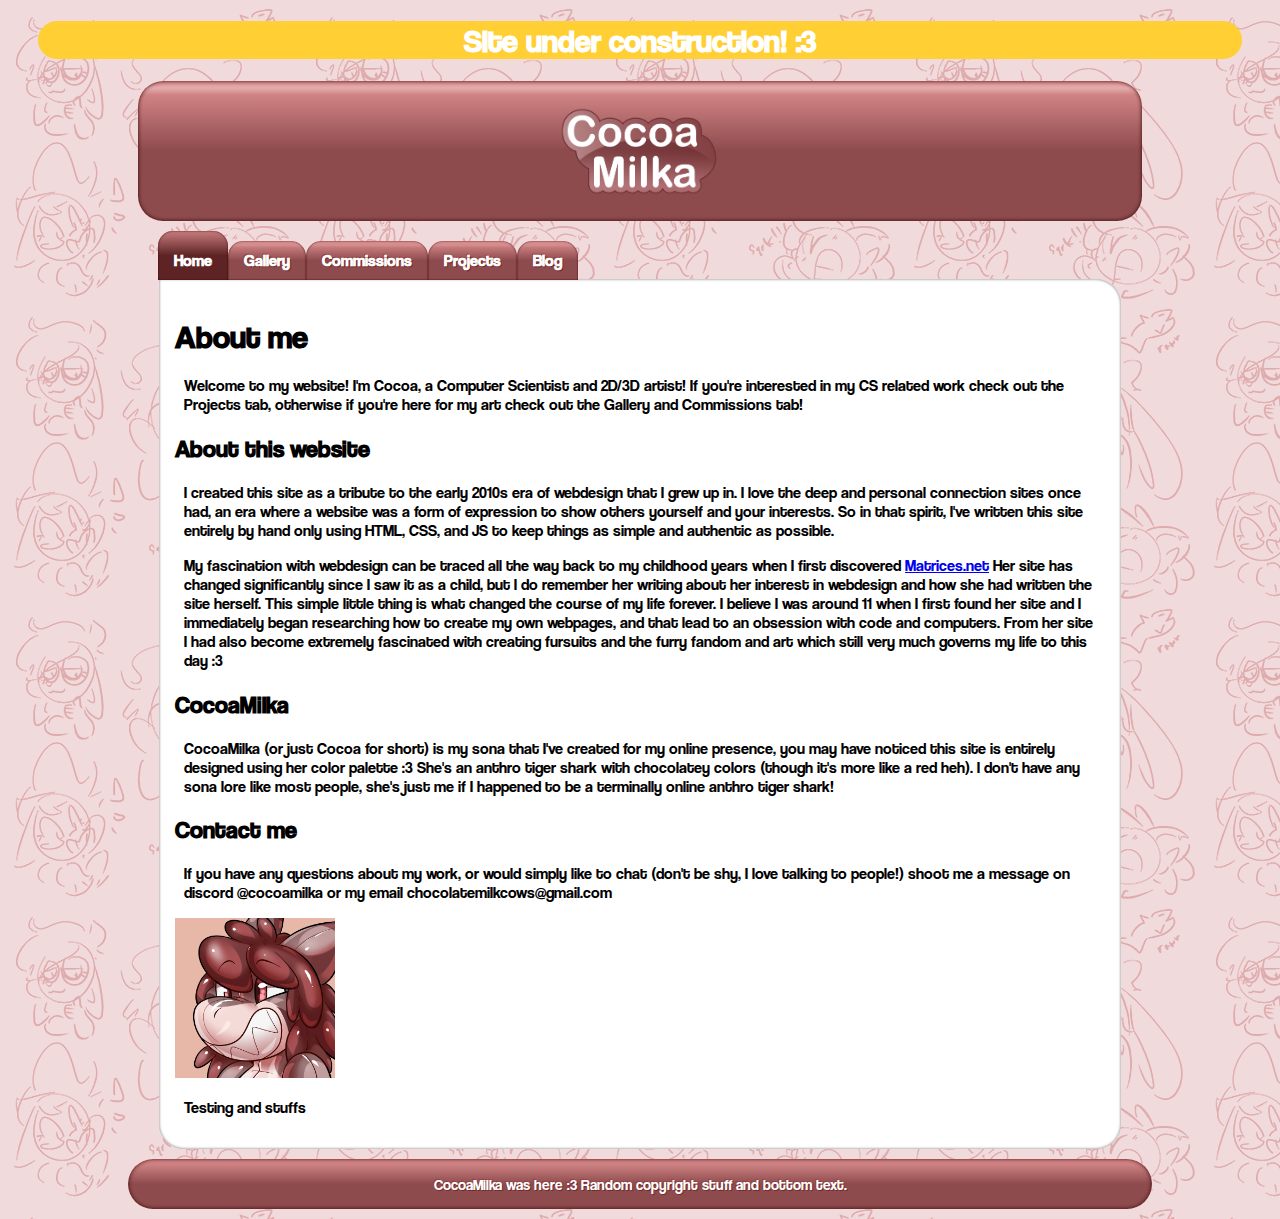
==== index.html @ 5d752c2f "add tab popup and new content" ====
<!DOCTYPE html>
<html lang="en">
<head>
  <meta charset="UTF-8">
  <link rel="stylesheet" type="text/css" href="style.css">

  <title>CocoaMilka's Milky Site</title>

</head>

<body>

  <div>
    <h1 style="background-color: rgb(255, 207, 51); border-radius: 25px; color: white; text-align: center; margin-left: 3%; margin-right: 3%;">Site under construction! :3</h1>
  </div>


  <div id="container">
    <header>
        <img src="images/icons/cocoaMilkaLogo.png" alt="Logo" id="header-image">
    </header>


    <div id="tabs">
      <ul>
          <li><a href="#home" class="active">Home</a></li>
          <li><a href="#gallery">Gallery</a></li>
          <li><a href="#commissions">Commissions</a></li>
          <li><a href="#projects">Projects</a></li>
          <li><a href="#blog">Blog</a></li>
      </ul>
  </div>

    <div id="content">
      <h1>About me</h1>
      <!-- Intro Paragraph -->
      <p>
        Welcome to my website! I'm Cocoa, a Computer Scientist and 2D/3D artist! If you're interested in my CS related work check out the Projects tab, otherwise if you're here for my art check out the Gallery and Commissions tab!
      </p>

      <h2>About this website</h2>

      <p>
        I created this site as a tribute to the early 2010s era of webdesign that I grew up in. I love the deep and personal connection sites once had, an era where a website was a form of expression to show others yourself and your interests. So in that spirit, I've written this site entirely by hand only using HTML, CSS, and JS to keep things as simple and authentic as possible.
      </p>

      <p>
        My fascination with webdesign can be traced all the way back to my childhood years when I first discovered <a href="https://www.matrices.net/" target="_blank">Matrices.net</a> Her site has changed significantly since I saw it as a child, but I do remember her writing about her interest in webdesign and how she had written the site herself. This simple little thing is what changed the course of my life forever. I believe I was around 11 when I first found her site and I immediately began researching how to create my own webpages, and that lead to an obsession with code and computers. From her site I had also become extremely fascinated with creating fursuits and the furry fandom and art which still very much governs my life to this day :3 
      </p>

      <h2>CocoaMilka</h2>

      <p>
        CocoaMilka (or just Cocoa for short) is my sona that I've created for my online presence, you may have noticed this site is entirely designed using her color palette :3 She's an anthro tiger shark with chocolatey colors (though it's more like a red heh). I don't have any sona lore like most people, she's just me if I happened to be a terminally online anthro tiger shark!
      </p>

      <h2>Contact me</h2>

      <p>
        If you have any questions about my work, or would simply like to chat (don't be shy, I love talking to people!) shoot me a message on discord @cocoamilka or my email chocolatemilkcows@gmail.com
      </p>

      <img src="images/art/poolCocoa.png" style="width: 10em; height: auto;">
      <p>Testing and stuffs</p>
    </div>

    <footer>
      <p>CocoaMilka was here :3 Random copyright stuff and bottom text.</p>
    </footer>
  </div>

</body>
</html>
---- style.css ----
@font-face {
    font-family: 'Coolvetica'; /*a name to be used later*/
    src: url('assets/coolvetica rg.otf'); /*URL to font*/
}


* {
	font-family: Coolvetica;
}

p {
	margin-left: 1%;
	margin-right: 1%;
}

body {
	font-family: Arial, sans-serif;
	margin: 0;
	padding: 0;
	background: rgb(241,218,219);

	background-image: url('images/art/testpaper.png');
    background-repeat: repeat; /* Repeat the image */
  }

  .background-image {
    position: absolute;
    top: 0;
    left: 0;
    width: 100%;
    height: 100%;
    background-image: url('images/art/testpaper.png');
    background-repeat: repeat; /* Repeat the image */
    mix-blend-mode: multiply; /* Multiply blend mode */
    pointer-events: none; /* Ensure the div doesn't interfere with user interactions */
}

  #container {
	margin:  auto;
	width: 80%;
	background-color: transparent;  /* Make container background transparent */
  }

  header {
	color: white;

	box-shadow: inset 0 0 4px #3a0000;

	background: 
    linear-gradient(
        to bottom, 
        rgba(255, 255, 255, 0) 0%, 
        rgba(255, 255, 255, 0.3) 5%, 
        rgba(255, 255, 255, 0) 10%
    ),
    linear-gradient(
        rgba(255, 170, 170, 0.7) 0%, 
        rgba(150, 84, 86, 0.7) 50%
    ),
    linear-gradient(
        to top, 
        rgba(120, 54, 56, 1) 50%, 
        rgba(150, 84, 86, 1) 100%
    );



	
	text-align: center;
	padding: 1em;
	border-radius: 25px;
	margin: 10px;  /* Adds space around #content */
  }

  #header-image {
	vertical-align: middle;
	margin: 10px;
	width: 10em;  /* Set width to be 3 times the font size */
	height: auto;  /* Maintain aspect ratio */
  }
  
  footer {
	box-shadow: inset 0 0 4px #3a0000;

	/* 2010 Glossy effect */
	background: linear-gradient(
        rgba(255, 170, 170, 0.7) 0%, 
        rgba(150, 84, 86, 0.7) 50%
    ),
    linear-gradient(
        to top, 
        rgba(120, 54, 56, 1) 50%, 
        rgba(150, 84, 86, 1) 100%
    );

	/* Font engrave effect */
	color: #ffffff;
    text-shadow: 1px 1px 0 #732a2a, -1px -1px 0 #944141;
    font-size: 15px;

	text-align: center;
	padding: 1px;
	border-radius: 25px;
	margin-top: 10px;  /* Adds 20px of space above #content */
	margin-bottom: 10px;  /* Adds 20px of space above #content */
  }

/* TAB STYLIN' */
#tabs {
	margin-top: 20px;
    margin-left: 3%; /* Aligning with the left side of the content div */
    width: auto; /* Resetting the width */
    margin-bottom: -15px;
}

#tabs ul {
    list-style-type: none;
    margin: 0;
    padding: 0;
    background-color: transparent; /* Removing the background color */
    display: inline-block; /* Aligning to the left */
}

#tabs ul li {
    float: left;
    margin-right: 2px; /* Adding a slight margin between tabs */
}

#tabs ul li a {
    display: block;
    color: white;
    text-align: center;
    padding: 10px 16px;
    text-decoration: none;
    text-shadow: 1px 1px 0 #732a2a, -1px -1px 0 #944141;
    font-size: 1em;
    font-weight: bold;

	/* Glossy effect */
	box-shadow: inset 0 0 2px #3a0000;
	background: 
    linear-gradient(
        to bottom, 
        rgba(255, 255, 255, 0) 0%, 
        rgba(255, 255, 255, 0.1) 13%, 
        rgba(255, 255, 255, 0) 15%
    ),
    linear-gradient(
        rgba(255, 170, 170, 0.7) 0%, 
        rgba(150, 84, 86, 0.7) 50%
    ),
    linear-gradient(
        to top, 
        rgba(120, 54, 56, 1) 50%, 
        rgba(150, 84, 86, 1) 100%
    );
	
    border-radius: 15px 15px 0 0; /* Rounded corners on the top side only */
    margin: 0 -1px; /* Spacing out the tabs */
}

#tabs ul li a:hover {
    background: 
	linear-gradient(
        to top, 
        rgb(94, 36, 37) 50%, 
        rgb(200, 124, 126) 100%
    );
    color: white;
    text-shadow: none;
}

#tabs ul li:last-child {
    margin-right: 0; /* Removes margin for the last tab */
}

#tabs ul li a.active {
    background: 
	linear-gradient(
        to top, 
        rgb(94, 36, 37) 50%, 
        rgb(200, 124, 126) 100%
    );
    color: white;
    text-shadow: none;

	padding-top: 20px;
	transform: translateY(-10px);
}


#content {
	box-shadow: inset 0 0 3px #6f6f6f;
	background-color: rgb(255, 255, 255);
	color: black;

	padding: 1em;
	margin-left: 3%;
	margin-right: 3%;
	border-radius: 0px 25px 25px 25px;
}
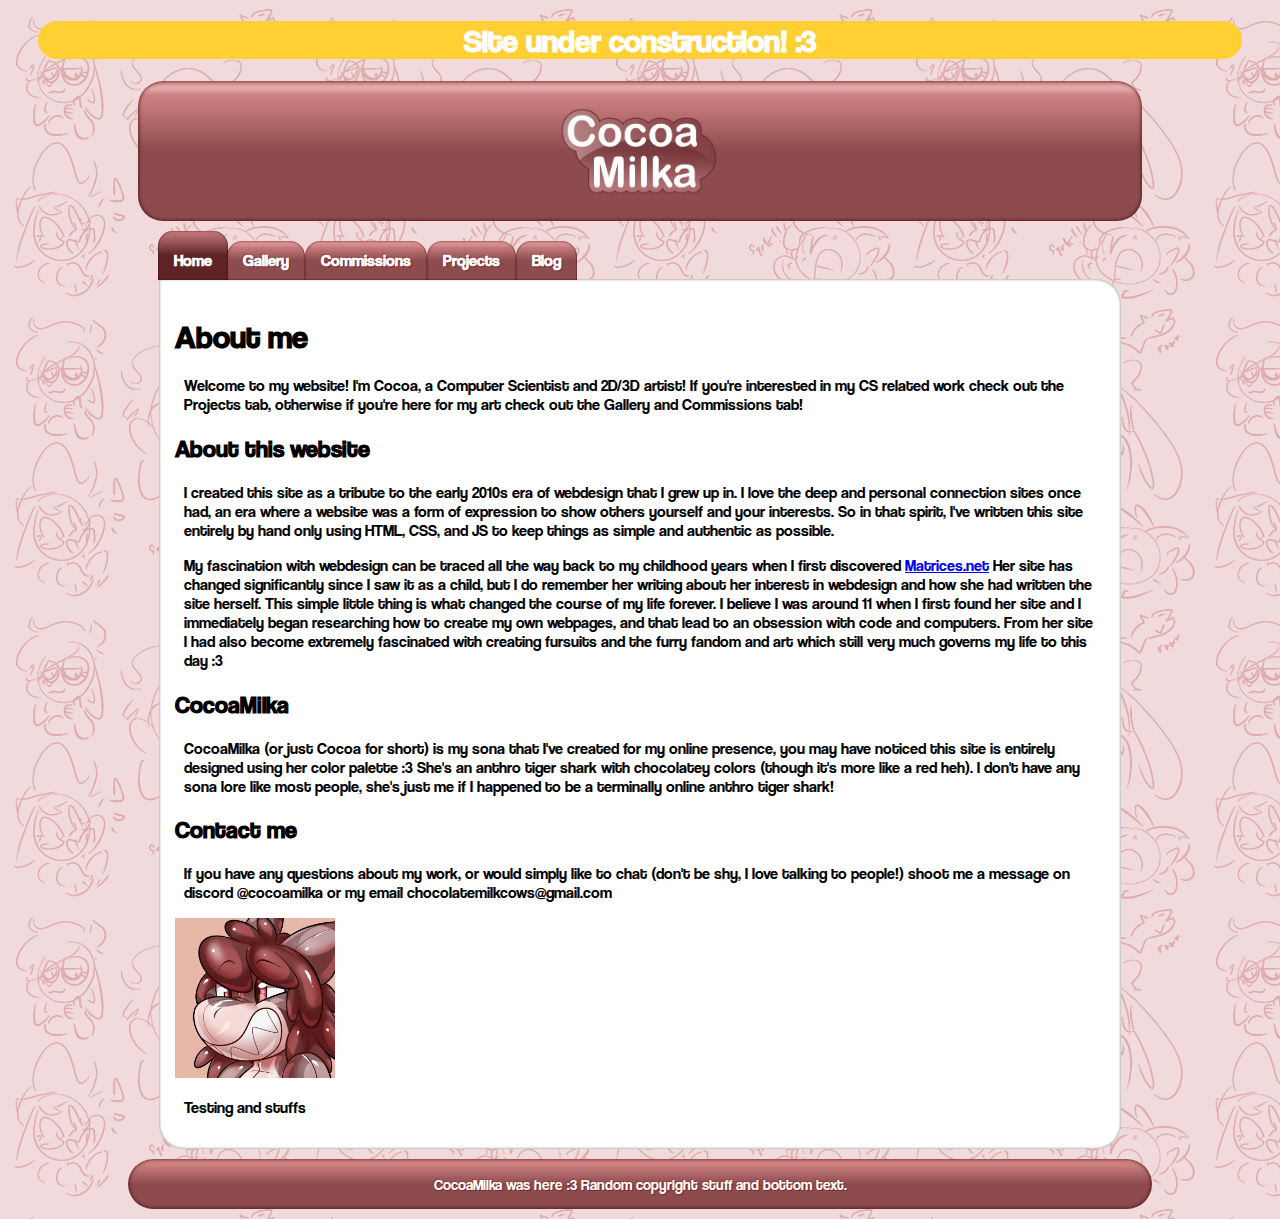
==== commit 45116023: "add comm page" ====
--- a/index.html
+++ b/index.html
@@ -23,15 +23,16 @@
 
     <div id="tabs">
       <ul>
-          <li><a href="#home" class="active">Home</a></li>
+          <li><a href="index.html" class="active">Home</a></li>
           <li><a href="#gallery">Gallery</a></li>
-          <li><a href="#commissions">Commissions</a></li>
+          <li><a href="commissions.html">Commissions</a></li>
           <li><a href="#projects">Projects</a></li>
           <li><a href="#blog">Blog</a></li>
       </ul>
   </div>
 
     <div id="content">
+
       <h1>About me</h1>
       <!-- Intro Paragraph -->
       <p>
--- a/style.css
+++ b/style.css
@@ -184,6 +184,8 @@
     color: white;
     text-shadow: none;
 
+	margin-right: -2px; /* Fixes gap for some reason? */
+
 	padding-top: 20px;
 	transform: translateY(-10px);
 }
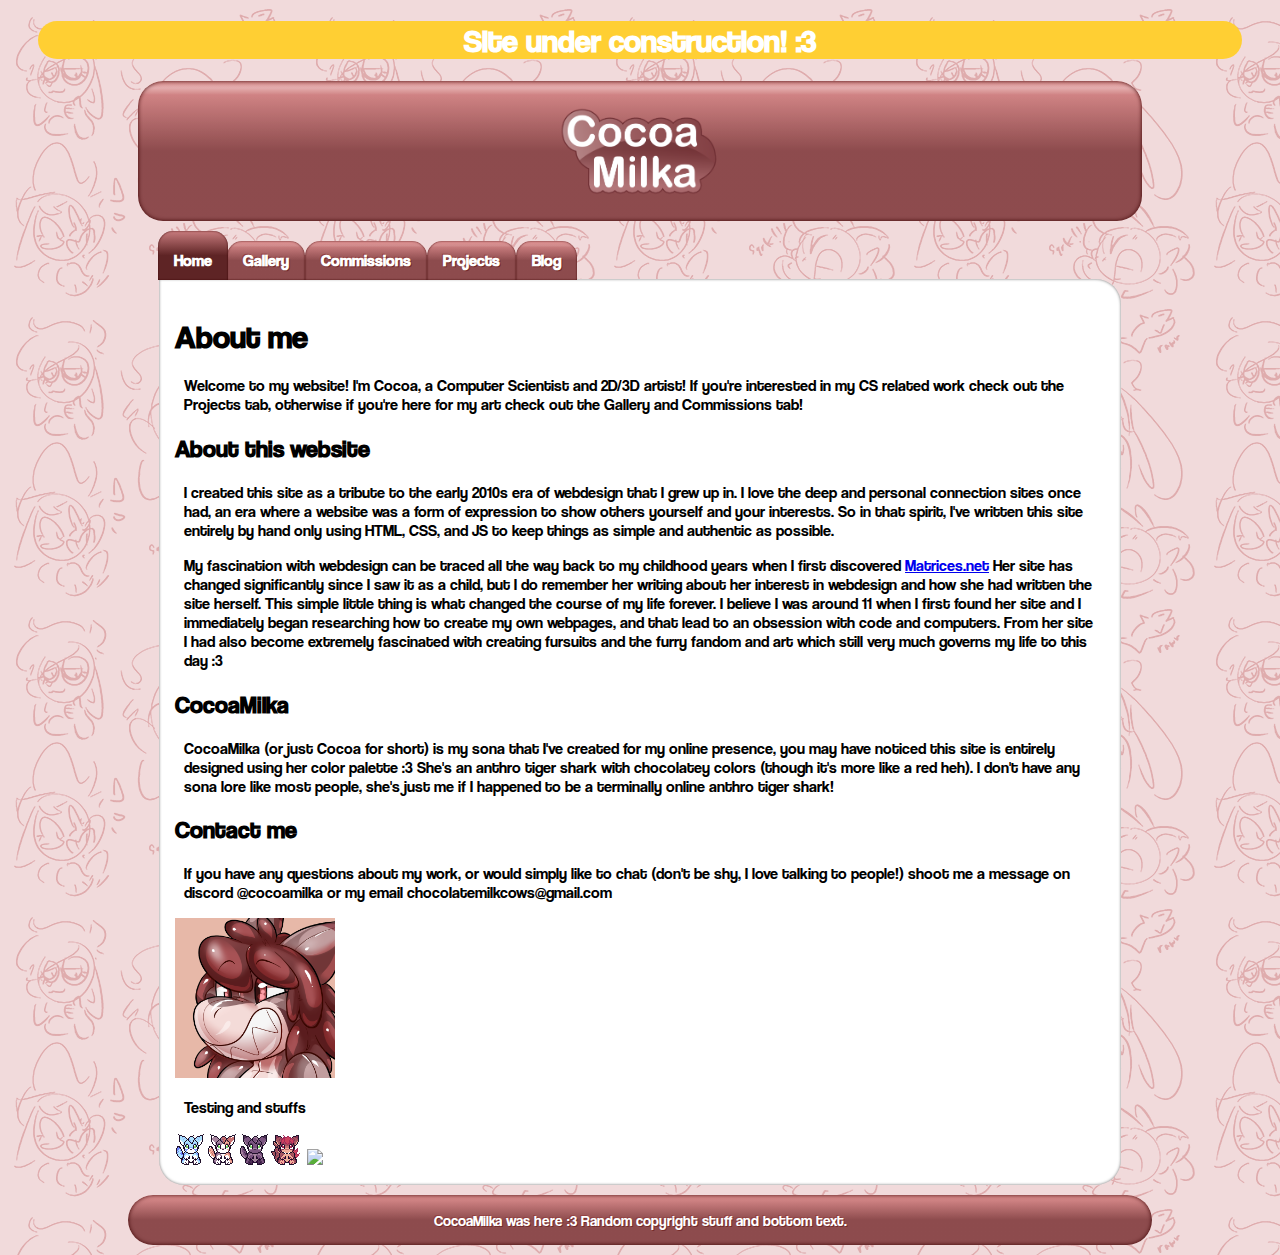
==== commit 587f4520: "add favicon and rando pixel art" ====
--- a/index.html
+++ b/index.html
@@ -5,6 +5,7 @@
   <link rel="stylesheet" type="text/css" href="style.css">
 
   <title>CocoaMilka's Milky Site</title>
+  <link rel="icon" type="image/x-icon" href="images/icons/cocoaPlush.png">
 
 </head>
 
@@ -23,16 +24,15 @@
 
     <div id="tabs">
       <ul>
-          <li><a href="index.html" class="active">Home</a></li>
+          <li><a href="#home" class="active">Home</a></li>
           <li><a href="#gallery">Gallery</a></li>
-          <li><a href="commissions.html">Commissions</a></li>
+          <li><a href="#commissions">Commissions</a></li>
           <li><a href="#projects">Projects</a></li>
           <li><a href="#blog">Blog</a></li>
       </ul>
   </div>
 
     <div id="content">
-
       <h1>About me</h1>
       <!-- Intro Paragraph -->
       <p>
@@ -63,6 +63,11 @@
 
       <img src="images/art/poolCocoa.png" style="width: 10em; height: auto;">
       <p>Testing and stuffs</p>
+
+      <!-- Random pixel art badges and stuff b/c they are cute af -->
+      <img src="images/icons/plushies.png">
+
+      <img src="https://d.furaffinity.net/art/silkykitsune/1691274311/1691274311.silkykitsune_transflaganim_3_big.gif" style="height: 32px;">
     </div>
 
     <footer>
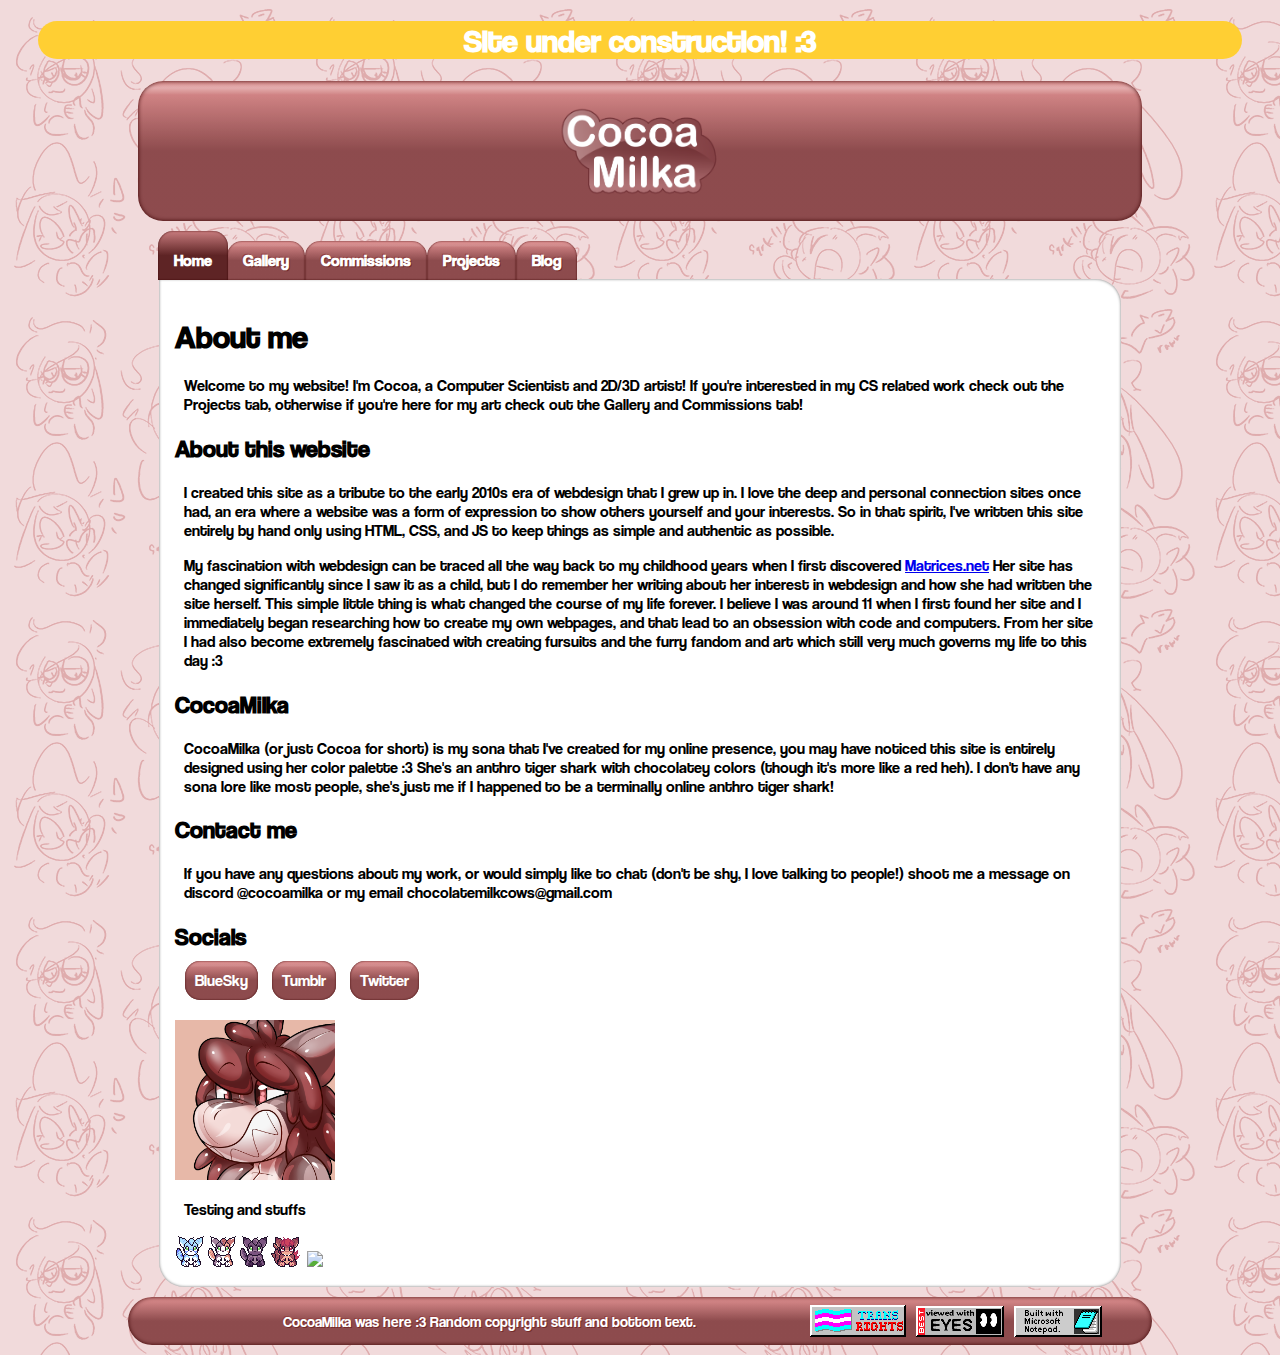
==== commit 9d1420bb: "add banners, socials, and kofi" ====
--- a/index.html
+++ b/index.html
@@ -24,15 +24,16 @@
 
     <div id="tabs">
       <ul>
-          <li><a href="#home" class="active">Home</a></li>
+          <li><a href="index.html" class="active">Home</a></li>
           <li><a href="#gallery">Gallery</a></li>
-          <li><a href="#commissions">Commissions</a></li>
+          <li><a href="commissions.html">Commissions</a></li>
           <li><a href="#projects">Projects</a></li>
           <li><a href="#blog">Blog</a></li>
       </ul>
   </div>
 
     <div id="content">
+
       <h1>About me</h1>
       <!-- Intro Paragraph -->
       <p>
@@ -61,18 +62,48 @@
         If you have any questions about my work, or would simply like to chat (don't be shy, I love talking to people!) shoot me a message on discord @cocoamilka or my email chocolatemilkcows@gmail.com
       </p>
 
+      <h2>Socials</h2>
+
+      <ul id="social-media-list">
+        <li><a href="https://bsky.app/profile/cocoamilka.art" target="_blank">BlueSky</a></li>
+        <li><a href="https://www.tumblr.com/blog/cocoamilka" target="_blank">Tumblr</a></li>
+        <li><a href="https://twitter.com/CocoaMilki" target="_blank">Twitter</a></li>
+      </ul>
+      
+
       <img src="images/art/poolCocoa.png" style="width: 10em; height: auto;">
       <p>Testing and stuffs</p>
+
+      <script src='https://storage.ko-fi.com/cdn/scripts/overlay-widget.js'></script>
+      <script>
+        kofiWidgetOverlay.draw('cocoamilka', {
+          'type': 'floating-chat',
+          'floating-chat.donateButton.text': 'Support me',
+          'floating-chat.donateButton.background-color': '#00b9fe',
+          'floating-chat.donateButton.text-color': '#fff'
+        });
+      </script>
 
       <!-- Random pixel art badges and stuff b/c they are cute af -->
       <img src="images/icons/plushies.png">
 
       <img src="https://d.furaffinity.net/art/silkykitsune/1691274311/1691274311.silkykitsune_transflaganim_3_big.gif" style="height: 32px;">
+
     </div>
 
-    <footer>
+    <!-- This shouldn't be hardcoded TwT -->
+    <footer style="display: flex; justify-content: space-between; align-items: center; padding: 0 50px;">
+      <div></div>  <!-- Empty div to occupy left space -->
       <p>CocoaMilka was here :3 Random copyright stuff and bottom text.</p>
-    </footer>
+  
+      <!-- Web banners -->
+      <div style="display: flex; align-items: center;">
+          <img src="images/icons/transrightsbanner.gif" style="margin-right: 10px; margin-left: 10px;">
+          <img src="images/icons/best_viewed_with_eyes.gif" style="margin-right: 10px;">
+          <img src="images/icons/built_with_microsoft_notepad.gif">
+      </div>
+  </footer>  
+    
   </div>
 
 </body>
--- a/style.css
+++ b/style.css
@@ -191,6 +191,56 @@
 }
 
 
+#social-media-list {
+    list-style-type: none;
+    
+    padding: 0;
+    margin: 0;
+}
+#social-media-list li {
+
+    display: inline-block; /* Aligning to the left */
+
+    margin-bottom: 30px;  /* Adjust this value to change spacing between links */
+    margin-left: 10px;
+}
+
+#social-media-list a {
+    border-radius: 15px;
+    padding: 10px;
+	/* Glossy effect */
+	box-shadow: inset 0 0 2px #3a0000;
+	background: 
+    linear-gradient(
+        to bottom, 
+        rgba(255, 255, 255, 0) 0%, 
+        rgba(255, 255, 255, 0.1) 13%, 
+        rgba(255, 255, 255, 0) 15%
+    ),
+    linear-gradient(
+        rgba(255, 170, 170, 0.7) 0%, 
+        rgba(150, 84, 86, 0.7) 50%
+    ),
+    linear-gradient(
+        to top, 
+        rgba(120, 54, 56, 1) 50%, 
+        rgba(150, 84, 86, 1) 100%
+    );
+    text-decoration: none;
+    color: #ffffff;  /* Set your preferred text color */
+}
+#social-media-list a:hover {
+    background: 
+	linear-gradient(
+        to top, 
+        rgb(94, 36, 37) 50%, 
+        rgb(200, 124, 126) 100%
+    );
+    color: white;
+    text-shadow: none;
+}
+
+
 #content {
 	box-shadow: inset 0 0 3px #6f6f6f;
 	background-color: rgb(255, 255, 255);
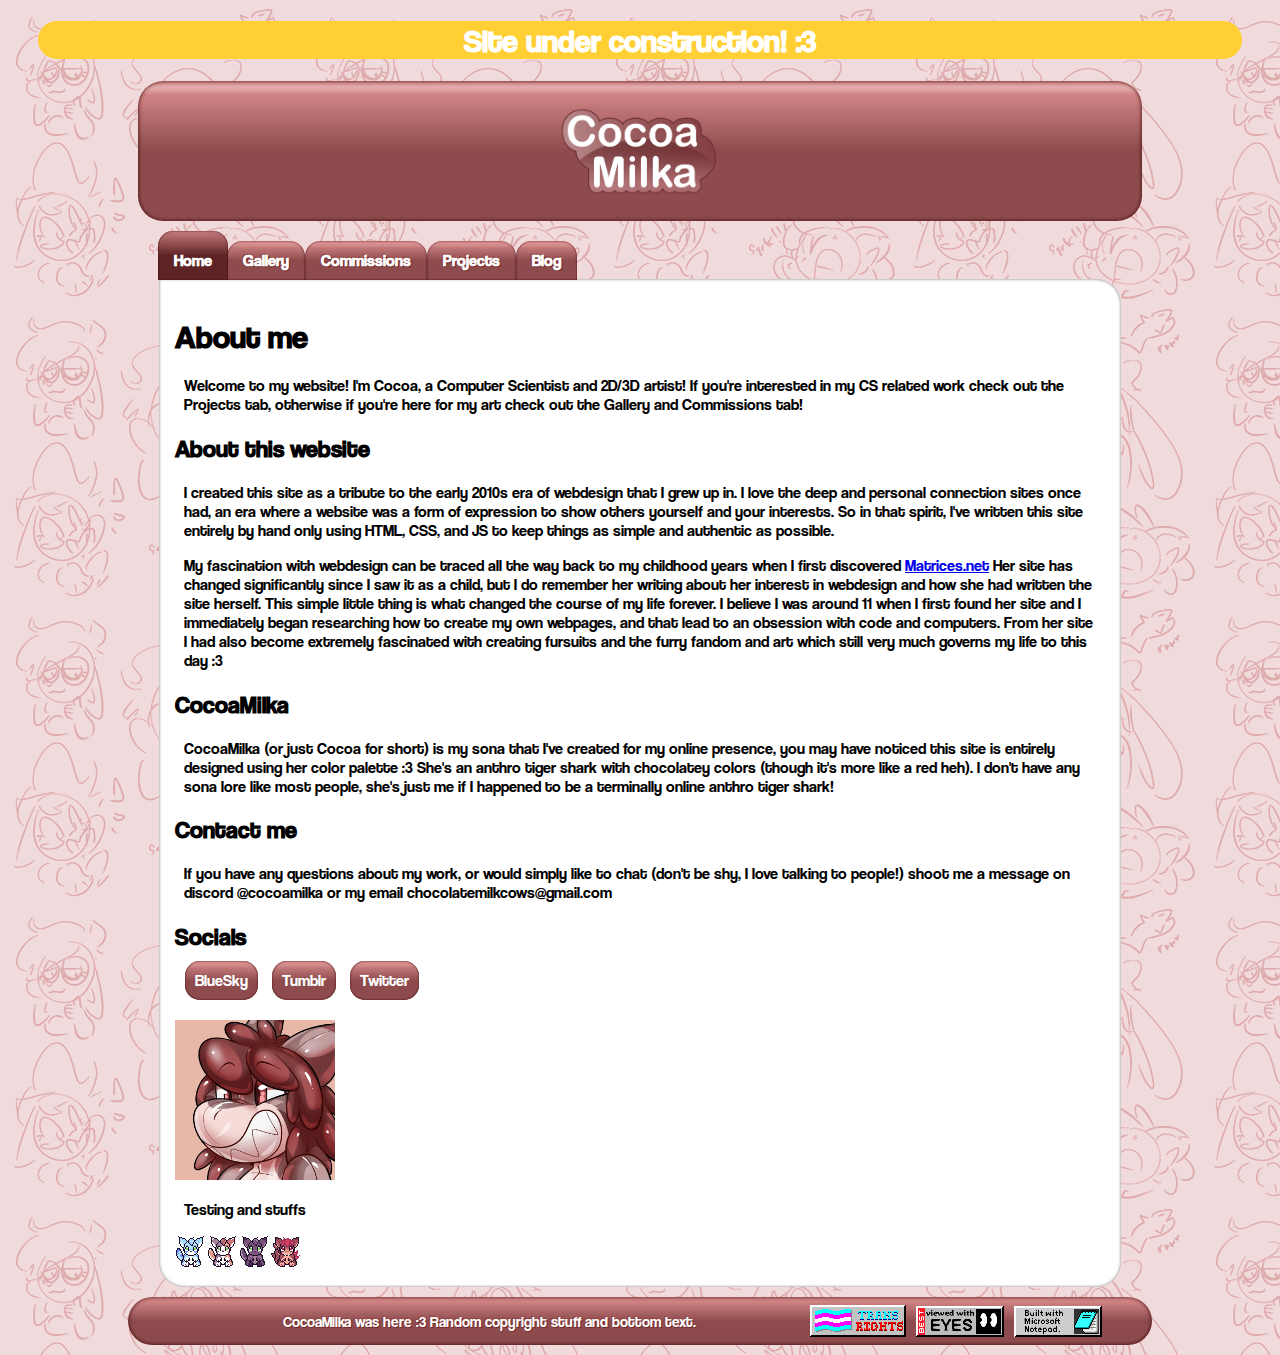
==== commit fb50e1cb: "add project page" ====
--- a/index.html
+++ b/index.html
@@ -27,7 +27,7 @@
           <li><a href="index.html" class="active">Home</a></li>
           <li><a href="#gallery">Gallery</a></li>
           <li><a href="commissions.html">Commissions</a></li>
-          <li><a href="#projects">Projects</a></li>
+          <li><a href="projects.html">Projects</a></li>
           <li><a href="#blog">Blog</a></li>
       </ul>
   </div>
@@ -86,9 +86,6 @@
 
       <!-- Random pixel art badges and stuff b/c they are cute af -->
       <img src="images/icons/plushies.png">
-
-      <img src="https://d.furaffinity.net/art/silkykitsune/1691274311/1691274311.silkykitsune_transflaganim_3_big.gif" style="height: 32px;">
-
     </div>
 
     <!-- This shouldn't be hardcoded TwT -->
@@ -102,7 +99,7 @@
           <img src="images/icons/best_viewed_with_eyes.gif" style="margin-right: 10px;">
           <img src="images/icons/built_with_microsoft_notepad.gif">
       </div>
-  </footer>  
+    </footer>  
     
   </div>
 
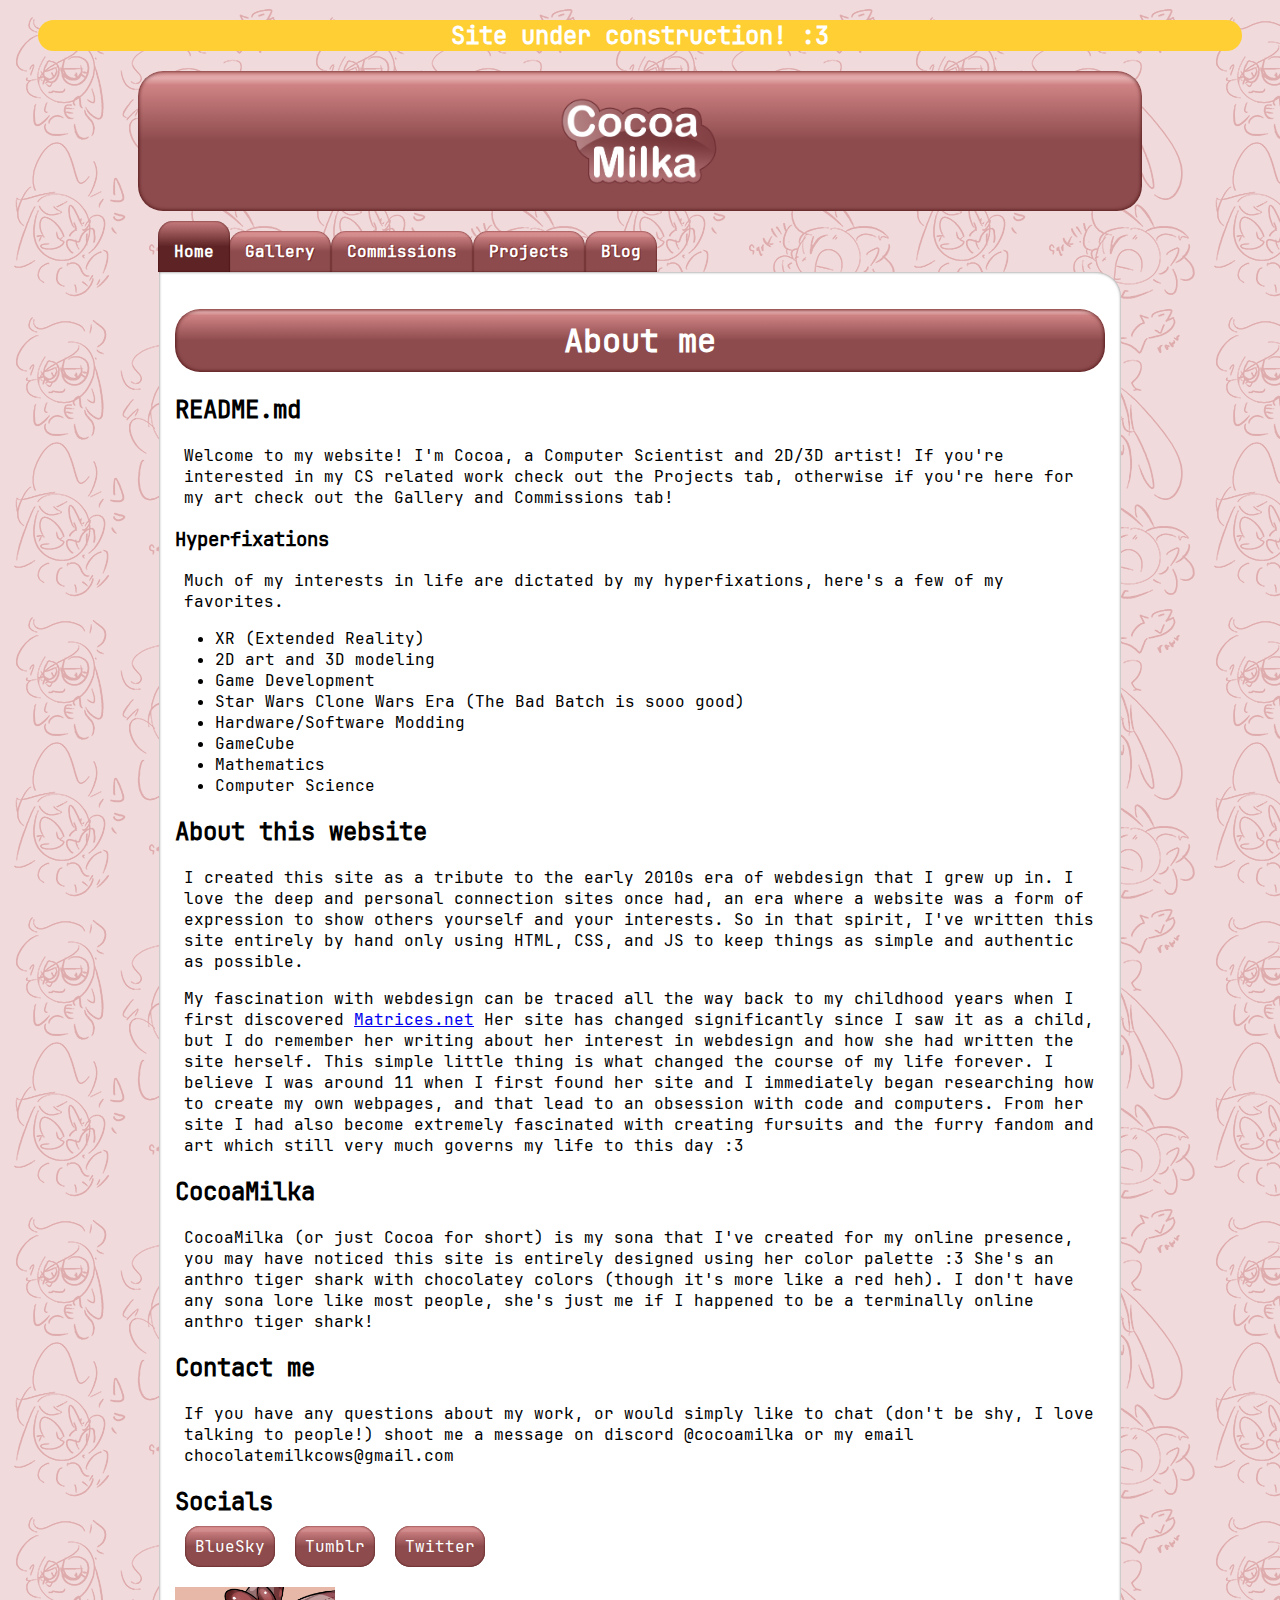
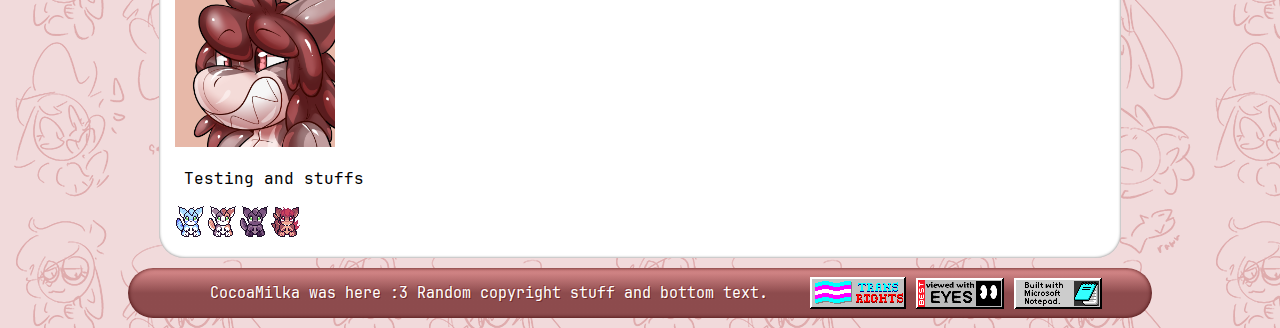
==== commit 2849b296: "font change and new pages lel" ====
--- a/index.html
+++ b/index.html
@@ -12,7 +12,7 @@
 <body>
 
   <div>
-    <h1 style="background-color: rgb(255, 207, 51); border-radius: 25px; color: white; text-align: center; margin-left: 3%; margin-right: 3%;">Site under construction! :3</h1>
+    <h2 style="background-color: rgb(255, 207, 51); border-radius: 25px; color: white; text-align: center; margin-left: 3%; margin-right: 3%;">Site under construction! :3</h1>
   </div>
 
 
@@ -25,7 +25,7 @@
     <div id="tabs">
       <ul>
           <li><a href="index.html" class="active">Home</a></li>
-          <li><a href="#gallery">Gallery</a></li>
+          <li><a href="gallery.html">Gallery</a></li>
           <li><a href="commissions.html">Commissions</a></li>
           <li><a href="projects.html">Projects</a></li>
           <li><a href="#blog">Blog</a></li>
@@ -35,10 +35,30 @@
     <div id="content">
 
       <h1>About me</h1>
+
+      <h2>README.md</h2>
+
       <!-- Intro Paragraph -->
       <p>
         Welcome to my website! I'm Cocoa, a Computer Scientist and 2D/3D artist! If you're interested in my CS related work check out the Projects tab, otherwise if you're here for my art check out the Gallery and Commissions tab!
       </p>
+
+      <h3>Hyperfixations</h3>
+
+      <p>
+        Much of my interests in life are dictated by my hyperfixations, here's a few of my favorites.
+      </p>
+
+      <ul>
+        <li>XR (Extended Reality)</li>
+        <li>2D art and 3D modeling</li>
+        <li>Game Development</li>
+        <li>Star Wars Clone Wars Era (The Bad Batch is sooo good)</li>
+        <li>Hardware/Software Modding</li>
+        <li>GameCube</li>
+        <li>Mathematics</li>
+        <li>Computer Science</li>
+      </ul>
 
       <h2>About this website</h2>
 
@@ -104,4 +124,5 @@
   </div>
 
 </body>
+
 </html>--- a/style.css
+++ b/style.css
@@ -1,16 +1,51 @@
 @font-face {
     font-family: 'Coolvetica'; /*a name to be used later*/
     src: url('assets/coolvetica rg.otf'); /*URL to font*/
+
+    font-family: 'JetBrainsMonoRegular';
+    src: url('assets/JetBrainsMono-Regular.woff2');
+}
+
+@font-face {
+    font-family: 'Minecraft';
+    src: url('assets/MinecraftRegular-Bmg3.otf');
 }
 
 
 * {
-	font-family: Coolvetica;
+	font-family: 'JetBrainsMonoRegular';
 }
 
 p {
 	margin-left: 1%;
 	margin-right: 1%;
+}
+
+h1 {
+    color: #ffffff;
+    padding: 10px;
+    border-radius: 25px;
+
+    text-align: center;
+
+    box-shadow: inset 0 0 4px #3a0000;
+
+    background: 
+    linear-gradient(
+        to bottom, 
+        rgba(255, 255, 255, 0) 0%, 
+        rgba(255, 255, 255, 0.3) 5%, 
+        rgba(255, 255, 255, 0) 10%
+    ),
+    linear-gradient(
+        rgba(255, 170, 170, 0.7) 0%, 
+        rgba(150, 84, 86, 0.7) 50%
+    ),
+    linear-gradient(
+        to top, 
+        rgba(120, 54, 56, 1) 50%, 
+        rgba(150, 84, 86, 1) 100%
+    );
 }
 
 body {
@@ -23,7 +58,7 @@
     background-repeat: repeat; /* Repeat the image */
   }
 
-  .background-image {
+.background-image {
     position: absolute;
     top: 0;
     left: 0;
@@ -227,7 +262,7 @@
         rgba(150, 84, 86, 1) 100%
     );
     text-decoration: none;
-    color: #ffffff;  /* Set your preferred text color */
+    color: #ffffff;  
 }
 #social-media-list a:hover {
     background: 
@@ -250,4 +285,13 @@
 	margin-left: 3%;
 	margin-right: 3%;
 	border-radius: 0px 25px 25px 25px;
+}
+
+#tos
+{
+    padding: 1em;
+    background-color: rgb(255, 236, 201);
+    border-radius: 25px;
+
+    
 }